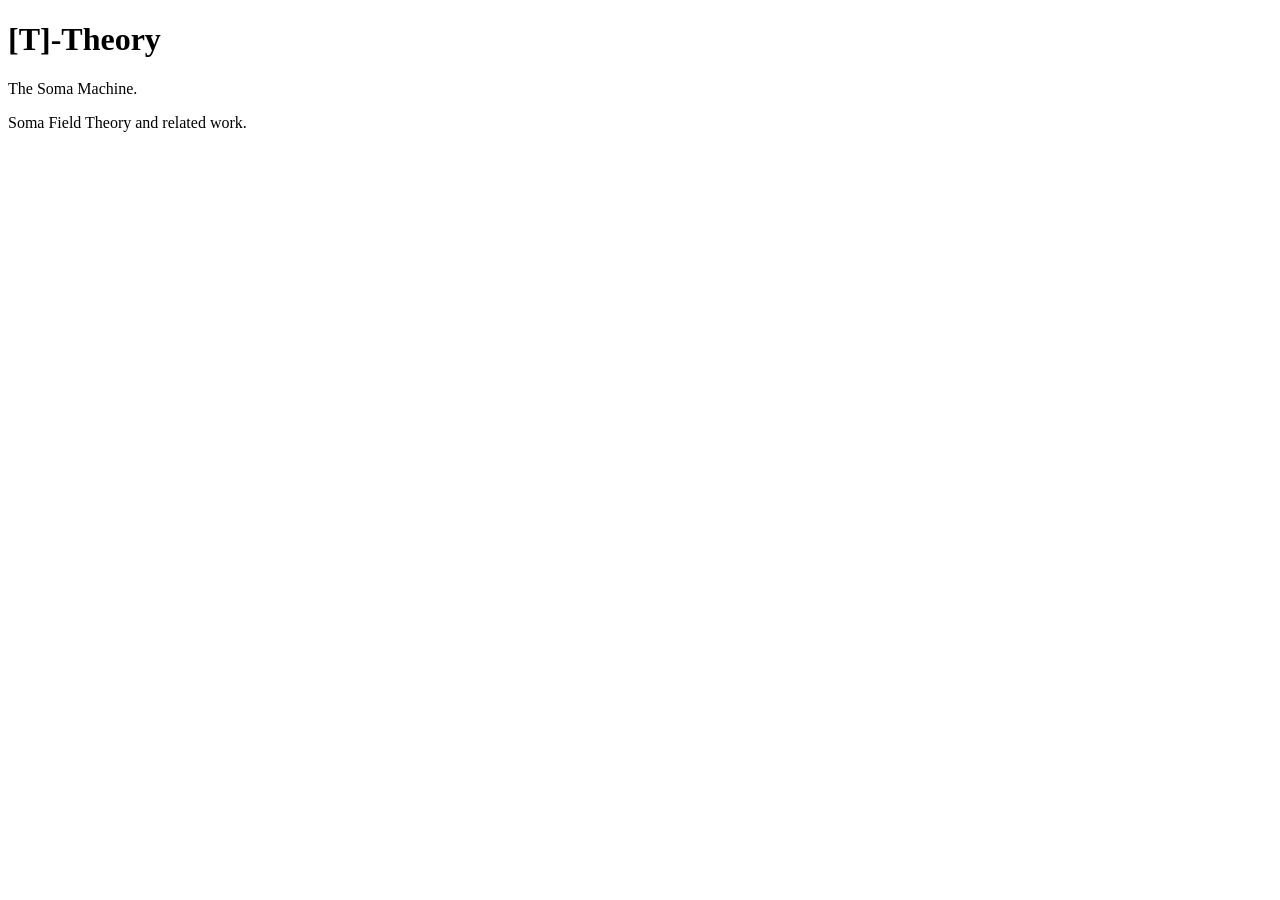
==== index.html @ d7a6004c "Rename Index.html to index.html" ====
<!doctype html>
<html lang="en">
  <head>
    <meta charset="utf-8">
    <title>[T]-Theory</title>
  </head>
  <body>
    <h1>[T]-Theory</h1>
    <p>The Soma Machine.</p>
    <p>Soma Field Theory and related work.</p>
  </body>
</html>
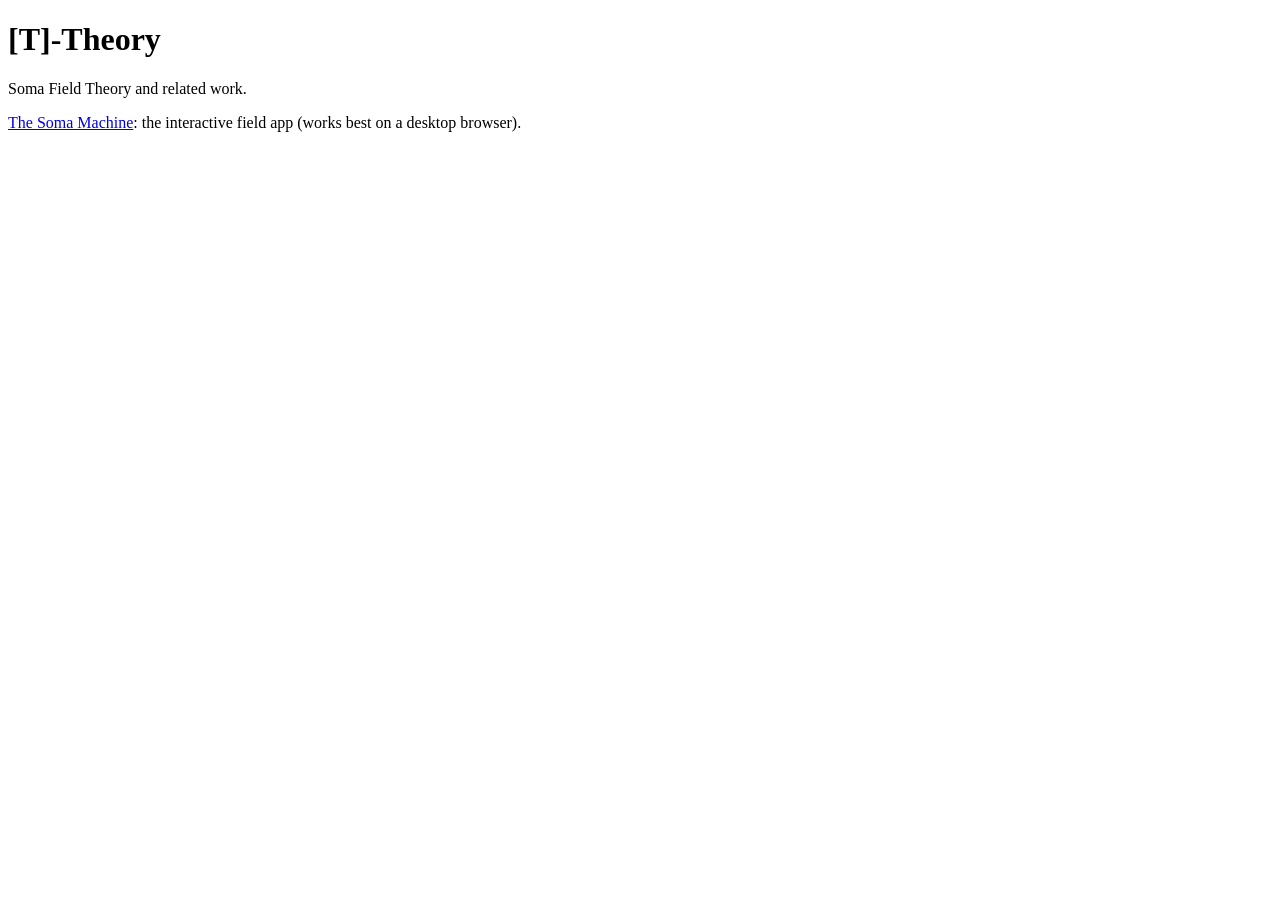
==== commit 1535e30a: "Soma Machine app at /app/ (built from ITI-Theory/U 424c0a9, vite base ./); home page links to it; .n" ====
--- a/index.html
+++ b/index.html
@@ -2,11 +2,12 @@
 <html lang="en">
   <head>
     <meta charset="utf-8">
+    <meta name="viewport" content="width=device-width, initial-scale=1">
     <title>[T]-Theory</title>
   </head>
   <body>
     <h1>[T]-Theory</h1>
-    <p>The Soma Machine.</p>
     <p>Soma Field Theory and related work.</p>
+    <p><a href="app/">The Soma Machine</a>: the interactive field app (works best on a desktop browser).</p>
   </body>
-</html>
+</html>
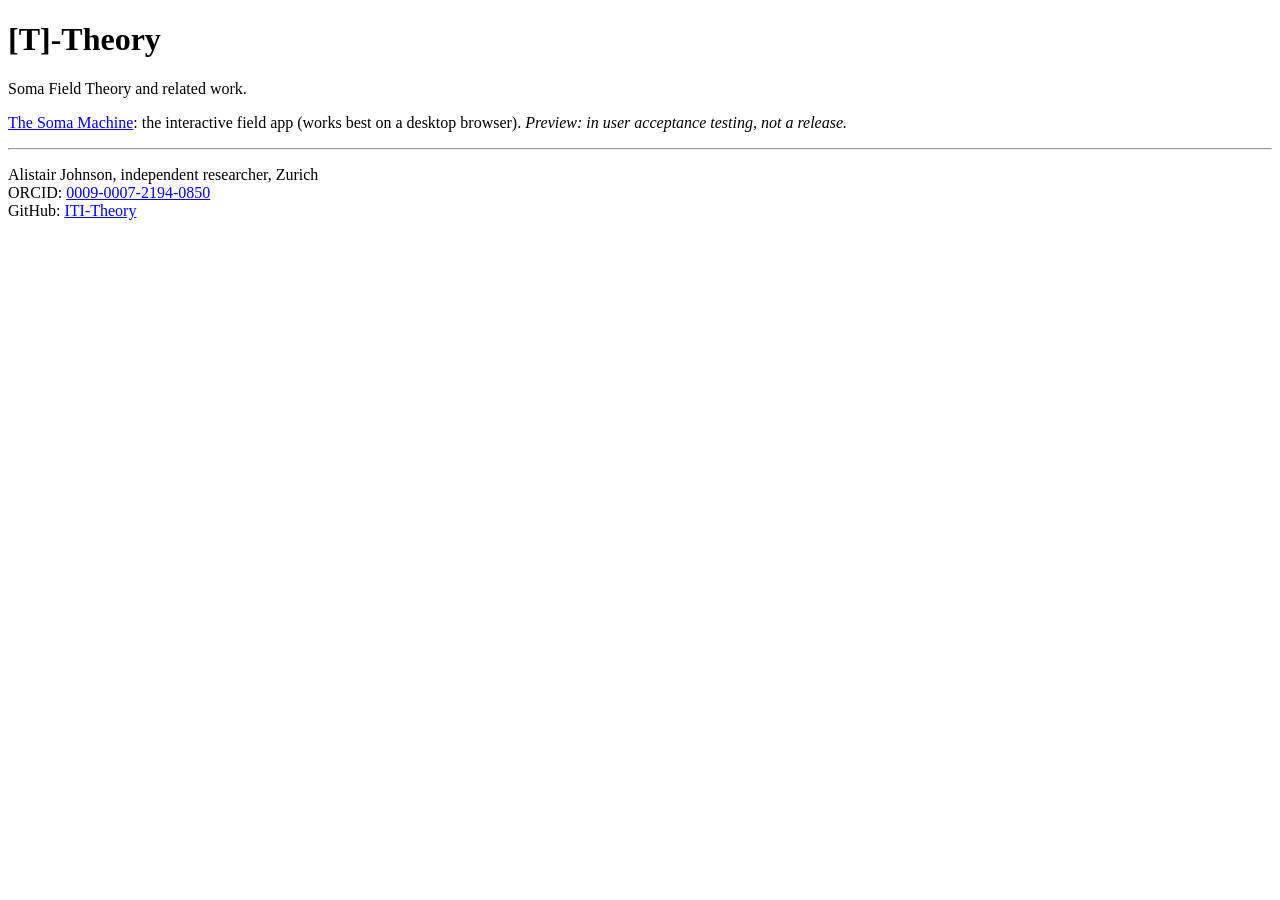
==== commit f415e4ff: "App preview: 11D falls back to 8D at the quantum scales (U main.js); home page marks the app as UAT " ====
--- a/index.html
+++ b/index.html
@@ -8,6 +8,11 @@
   <body>
     <h1>[T]-Theory</h1>
     <p>Soma Field Theory and related work.</p>
-    <p><a href="app/">The Soma Machine</a>: the interactive field app (works best on a desktop browser).</p>
+    <p><a href="app/">The Soma Machine</a>: the interactive field app (works best on a desktop browser).
+       <em>Preview: in user acceptance testing, not a release.</em></p>
+    <hr>
+    <p>Alistair Johnson, independent researcher, Zurich<br>
+       ORCID: <a href="https://orcid.org/0009-0007-2194-0850">0009-0007-2194-0850</a><br>
+       GitHub: <a href="https://github.com/ITI-Theory">ITI-Theory</a></p>
   </body>
 </html>
